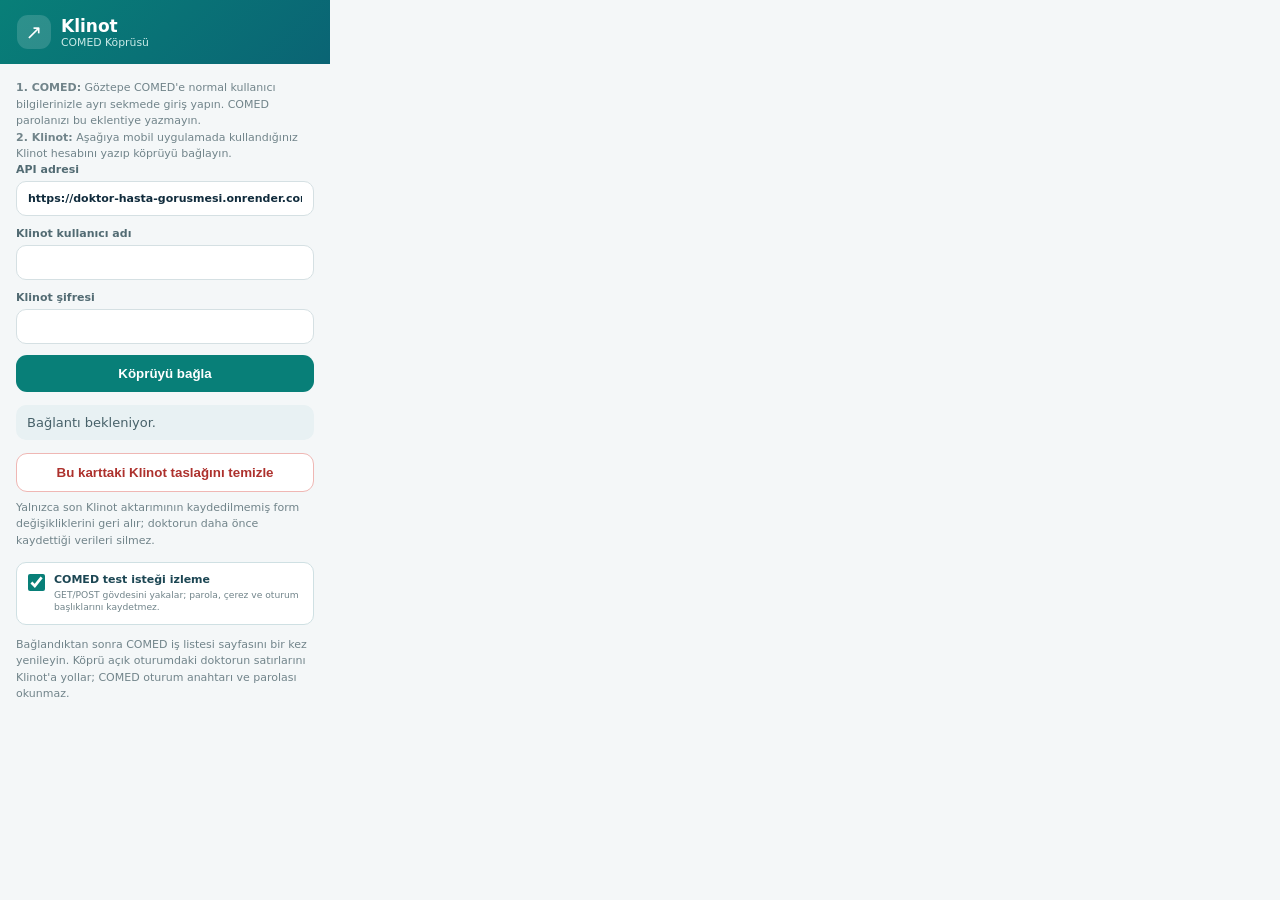
==== comed_bridge_extension/popup.html @ 1e5a06a6 "fix: resume COMED transfers in active session" ====
<!doctype html>
<html lang="tr">
<head>
  <meta charset="utf-8">
  <meta name="viewport" content="width=device-width,initial-scale=1">
  <link rel="stylesheet" href="popup.css">
  <title>Klinot COMED Köprüsü</title>
</head>
<body>
  <header><span>↗</span><div><b>Klinot</b><small>COMED Köprüsü</small></div></header>
  <main>
    <div class="note"><b>1. COMED:</b> Göztepe COMED'e normal kullanıcı bilgilerinizle ayrı sekmede giriş yapın. COMED parolanızı bu eklentiye yazmayın.</div>
    <div class="note"><b>2. Klinot:</b> Aşağıya mobil uygulamada kullandığınız Klinot hesabını yazıp köprüyü bağlayın.</div>
    <label>API adresi<input id="api" value="https://doktor-hasta-gorusmesi.onrender.com"></label>
    <label>Klinot kullanıcı adı<input id="user" autocomplete="username"></label>
    <label>Klinot şifresi<input id="password" type="password" autocomplete="current-password"></label>
    <button id="connect">Köprüyü bağla</button>
    <p id="status">Bağlantı bekleniyor.</p>
    <button id="clear-draft" class="danger" type="button">Bu karttaki Klinot taslağını temizle</button>
    <div class="note clear-note">Yalnızca son Klinot aktarımının kaydedilmemiş form değişikliklerini geri alır; doktorun daha önce kaydettiği verileri silmez.</div>
    <label class="trace-toggle">
      <input id="trace-enabled" type="checkbox" checked>
      <span><b>COMED test isteği izleme</b><small>GET/POST gövdesini yakalar; parola, çerez ve oturum başlıklarını kaydetmez.</small></span>
    </label>
    <div class="note">Bağlandıktan sonra COMED iş listesi sayfasını bir kez yenileyin. Köprü açık oturumdaki doktorun satırlarını Klinot'a yollar; COMED oturum anahtarı ve parolası okunmaz.</div>
  </main>
  <script src="popup.js"></script>
</body>
</html>
---- comed_bridge_extension/popup.css ----
*{box-sizing:border-box}body{margin:0;width:330px;background:#f4f7f8;color:#102b3c;font:13px system-ui,-apple-system,sans-serif}header{display:flex;gap:10px;align-items:center;padding:15px 17px;background:linear-gradient(135deg,#087f78,#0a6474);color:#fff}header>span{width:34px;height:34px;border-radius:11px;background:#ffffff26;display:grid;place-items:center;font-size:20px}header div{display:flex;flex-direction:column}header b{font-size:17px}header small{color:#ccebe8}main{padding:16px}label{display:block;margin-bottom:11px;color:#526b73;font-size:11px;font-weight:700}input{display:block;width:100%;margin-top:5px;border:1px solid #d5e0e3;border-radius:10px;padding:10px 11px;font:inherit;color:#102b3c}input:focus{outline:2px solid #b9e0dd;border-color:#087f78}button{width:100%;border:0;border-radius:11px;padding:11px;background:#087f78;color:#fff;font-weight:750;cursor:pointer}button:disabled{opacity:.6}button.danger{margin:0 0 8px;background:#fff;color:#ad312d;border:1px solid #efb7b4}#status{padding:10px 11px;border-radius:10px;background:#e8f1f3;color:#476169}.ok{background:#e4f7ef!important;color:#087454!important}.bad{background:#ffeaea!important;color:#a72f2f!important}.note{font-size:11px;line-height:1.5;color:#71848a}.clear-note{margin:0 0 13px}.trace-toggle{display:flex;gap:9px;align-items:flex-start;padding:10px 11px;margin:0 0 12px;border:1px solid #cfe0e3;border-radius:10px;background:#fff}.trace-toggle input{width:17px;height:17px;flex:0 0 auto;margin:1px 0 0;padding:0;accent-color:#087f78}.trace-toggle span{display:flex;flex-direction:column;gap:3px}.trace-toggle b{color:#1c4653}.trace-toggle small{font-weight:500;line-height:1.35;color:#71848a}
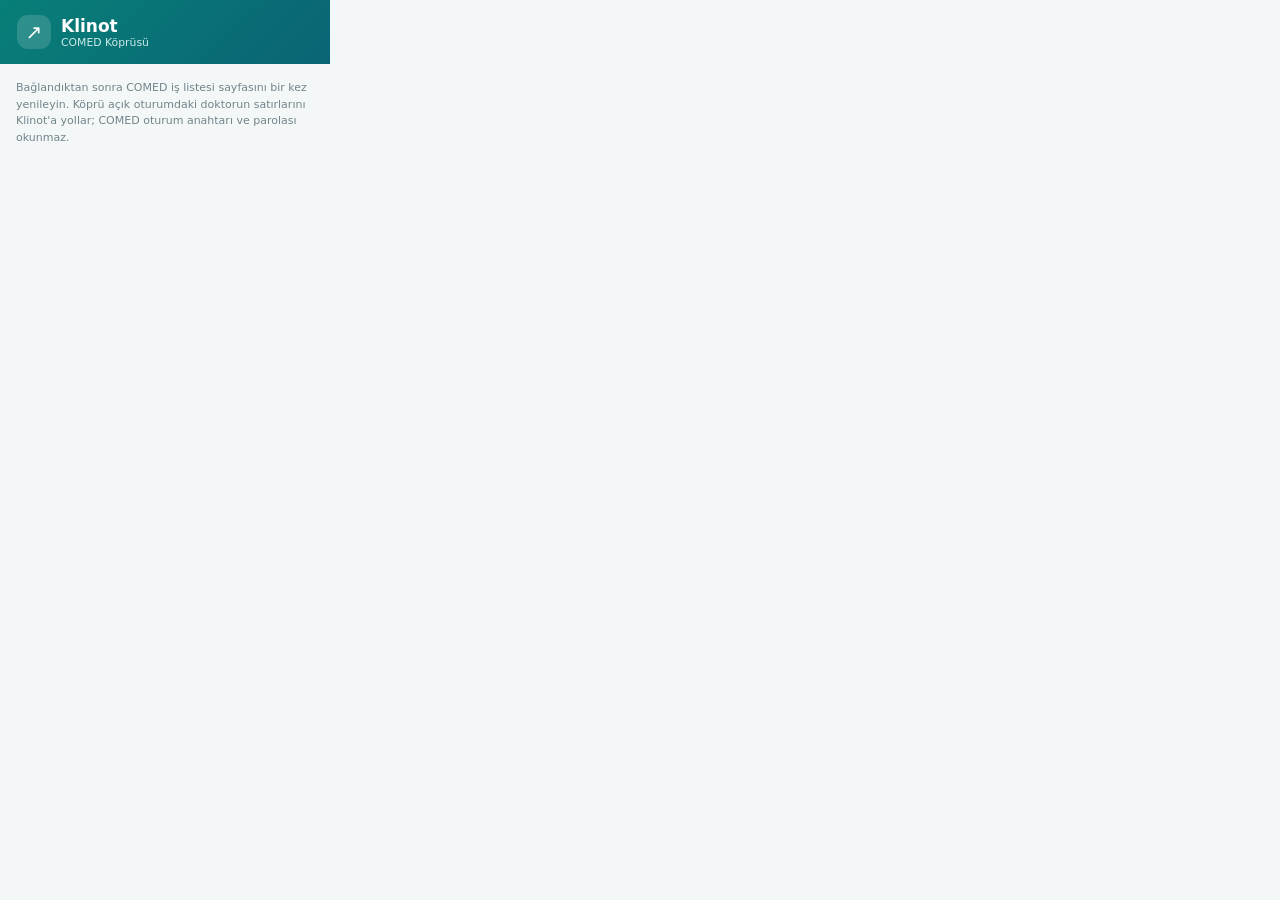
==== commit 09285d65: "feat: auto 1-month worklist range, sticky bridge login, mandatory fields, admin-style doctor panel v" ====
--- a/comed_bridge_extension/popup.html
+++ b/comed_bridge_extension/popup.html
@@ -9,19 +9,37 @@
 <body>
   <header><span>↗</span><div><b>Klinot</b><small>COMED Köprüsü</small></div></header>
   <main>
-    <div class="note"><b>1. COMED:</b> Göztepe COMED'e normal kullanıcı bilgilerinizle ayrı sekmede giriş yapın. COMED parolanızı bu eklentiye yazmayın.</div>
-    <div class="note"><b>2. Klinot:</b> Aşağıya mobil uygulamada kullandığınız Klinot hesabını yazıp köprüyü bağlayın.</div>
-    <label>API adresi<input id="api" value="https://doktor-hasta-gorusmesi.onrender.com"></label>
-    <label>Klinot kullanıcı adı<input id="user" autocomplete="username"></label>
-    <label>Klinot şifresi<input id="password" type="password" autocomplete="current-password"></label>
-    <button id="connect">Köprüyü bağla</button>
-    <p id="status">Bağlantı bekleniyor.</p>
-    <button id="clear-draft" class="danger" type="button">Bu karttaki Klinot taslağını temizle</button>
-    <div class="note clear-note">Yalnızca son Klinot aktarımının kaydedilmemiş form değişikliklerini geri alır; doktorun daha önce kaydettiği verileri silmez.</div>
-    <label class="trace-toggle">
-      <input id="trace-enabled" type="checkbox" checked>
-      <span><b>COMED test isteği izleme</b><small>GET/POST gövdesini yakalar; parola, çerez ve oturum başlıklarını kaydetmez.</small></span>
-    </label>
+    <!-- Bagli durum: hesap bir kez baglandiktan sonra giris alanlari gizlenir. -->
+    <section id="connected-view" class="hidden">
+      <div class="connected-card">
+        <span class="connected-dot"></span>
+        <div>
+          <b id="connected-name">Doktor</b>
+          <small id="connected-user"></small>
+        </div>
+      </div>
+      <p id="status" class="ok">Köprü bağlı. COMED iş listesi eşitleniyor.</p>
+      <button id="clear-draft" class="danger" type="button">Bu karttaki Klinot taslağını temizle</button>
+      <div class="note clear-note">Yalnızca son Klinot aktarımının kaydedilmemiş form değişikliklerini geri alır; doktorun daha önce kaydettiği verileri silmez.</div>
+      <label class="trace-toggle">
+        <input id="trace-enabled" type="checkbox" checked>
+        <span><b>COMED test isteği izleme</b><small>GET/POST gövdesini yakalar; parola, çerez ve oturum başlıklarını kaydetmez.</small></span>
+      </label>
+      <button id="switch-account" class="link-button" type="button">Başka hesapla bağlan</button>
+    </section>
+
+    <!-- Giris durumu: yalnizca hic baglanilmamissa ya da oturum dustuyse gorunur. -->
+    <section id="login-view" class="hidden">
+      <div class="note"><b>1. COMED:</b> Göztepe COMED'e normal kullanıcı bilgilerinizle ayrı sekmede giriş yapın. COMED parolanızı bu eklentiye yazmayın.</div>
+      <div class="note"><b>2. Klinot:</b> Aşağıya mobil uygulamada kullandığınız Klinot hesabını yazıp köprüyü bağlayın.</div>
+      <label>API adresi<input id="api" value="https://doktor-hasta-gorusmesi.onrender.com"></label>
+      <label>Klinot kullanıcı adı<input id="user" autocomplete="username"></label>
+      <label>Klinot şifresi<input id="password" type="password" autocomplete="current-password"></label>
+      <button id="connect">Köprüyü bağla</button>
+      <p id="login-status">Bağlantı bekleniyor.</p>
+      <button id="cancel-switch" class="link-button hidden" type="button">Vazgeç</button>
+    </section>
+
     <div class="note">Bağlandıktan sonra COMED iş listesi sayfasını bir kez yenileyin. Köprü açık oturumdaki doktorun satırlarını Klinot'a yollar; COMED oturum anahtarı ve parolası okunmaz.</div>
   </main>
   <script src="popup.js"></script>
--- a/comed_bridge_extension/popup.css
+++ b/comed_bridge_extension/popup.css
@@ -1 +1,11 @@
 *{box-sizing:border-box}body{margin:0;width:330px;background:#f4f7f8;color:#102b3c;font:13px system-ui,-apple-system,sans-serif}header{display:flex;gap:10px;align-items:center;padding:15px 17px;background:linear-gradient(135deg,#087f78,#0a6474);color:#fff}header>span{width:34px;height:34px;border-radius:11px;background:#ffffff26;display:grid;place-items:center;font-size:20px}header div{display:flex;flex-direction:column}header b{font-size:17px}header small{color:#ccebe8}main{padding:16px}label{display:block;margin-bottom:11px;color:#526b73;font-size:11px;font-weight:700}input{display:block;width:100%;margin-top:5px;border:1px solid #d5e0e3;border-radius:10px;padding:10px 11px;font:inherit;color:#102b3c}input:focus{outline:2px solid #b9e0dd;border-color:#087f78}button{width:100%;border:0;border-radius:11px;padding:11px;background:#087f78;color:#fff;font-weight:750;cursor:pointer}button:disabled{opacity:.6}button.danger{margin:0 0 8px;background:#fff;color:#ad312d;border:1px solid #efb7b4}#status{padding:10px 11px;border-radius:10px;background:#e8f1f3;color:#476169}.ok{background:#e4f7ef!important;color:#087454!important}.bad{background:#ffeaea!important;color:#a72f2f!important}.note{font-size:11px;line-height:1.5;color:#71848a}.clear-note{margin:0 0 13px}.trace-toggle{display:flex;gap:9px;align-items:flex-start;padding:10px 11px;margin:0 0 12px;border:1px solid #cfe0e3;border-radius:10px;background:#fff}.trace-toggle input{width:17px;height:17px;flex:0 0 auto;margin:1px 0 0;padding:0;accent-color:#087f78}.trace-toggle span{display:flex;flex-direction:column;gap:3px}.trace-toggle b{color:#1c4653}.trace-toggle small{font-weight:500;line-height:1.35;color:#71848a}
+
+
+/* ---- Bagli durum gorunumu ---- */
+.hidden{display:none !important}
+.connected-card{display:flex;align-items:center;gap:10px;padding:11px 12px;margin-bottom:10px;border:1px solid #cfe7e3;border-radius:12px;background:#f2faf8}
+.connected-card b{display:block;font-size:13px;color:#13433d}
+.connected-card small{display:block;font-size:11px;color:#5d7b78;word-break:break-all}
+.connected-dot{flex:0 0 auto;width:10px;height:10px;border-radius:50%;background:#15a08f;box-shadow:0 0 0 3px #15a08f22}
+.link-button{width:100%;margin-top:10px;padding:7px;border:0;border-radius:9px;background:transparent;color:#2b6f8a;font:600 12px system-ui;cursor:pointer;text-decoration:underline}
+.link-button:hover{background:#eef5f8}
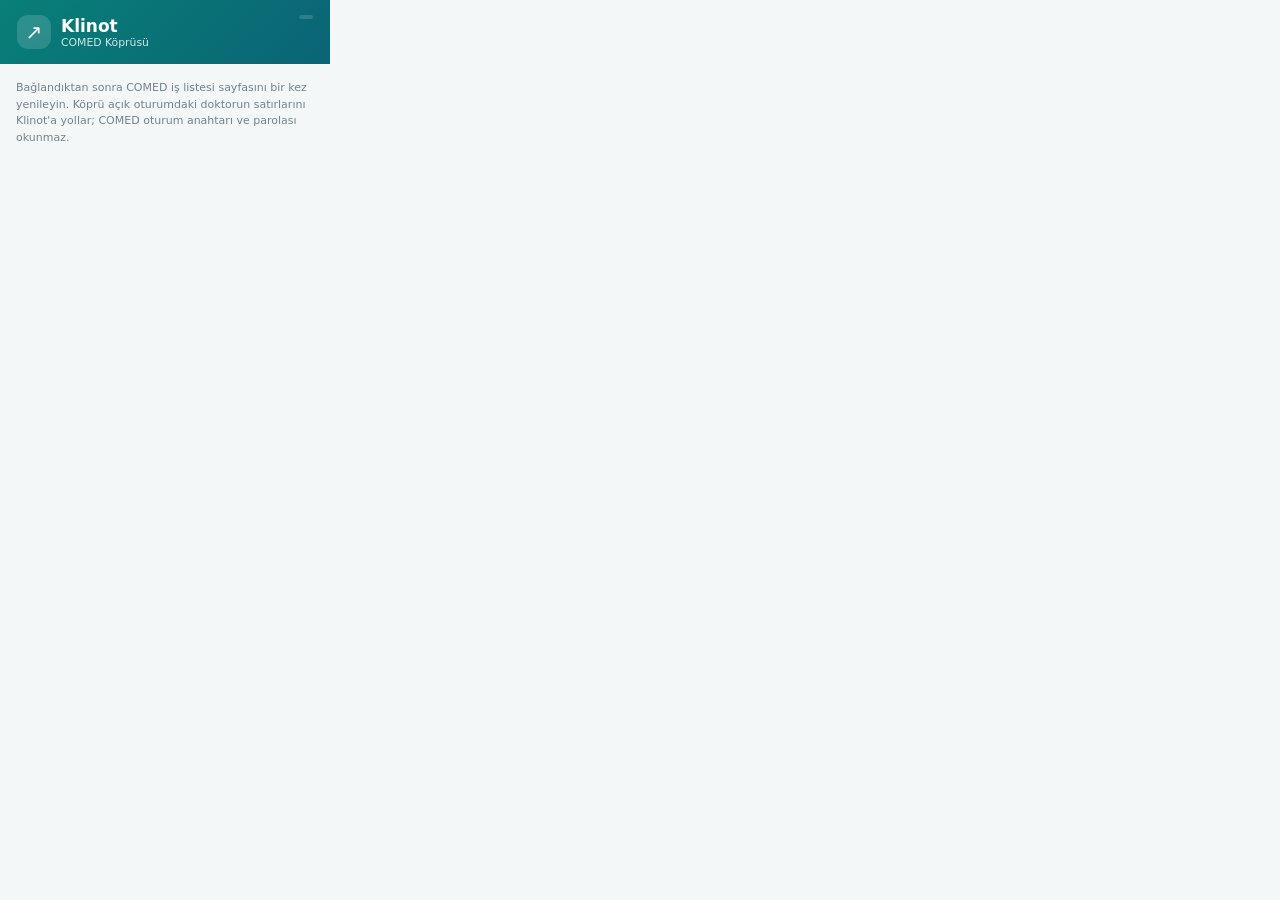
==== commit e3c18358: "v2.38.2: eklenti popup'inda surum rozeti Co-Authored-By: Claude Opus 5.5 <noreply@anthropic.com>" ====
--- a/comed_bridge_extension/popup.html
+++ b/comed_bridge_extension/popup.html
@@ -7,7 +7,7 @@
   <title>Klinot COMED Köprüsü</title>
 </head>
 <body>
-  <header><span>↗</span><div><b>Klinot</b><small>COMED Köprüsü</small></div></header>
+  <header><span>↗</span><div><b>Klinot</b><small>COMED Köprüsü</small></div><em id="ext-version" class="version"></em></header>
   <main>
     <!-- Bagli durum: hesap bir kez baglandiktan sonra giris alanlari gizlenir. -->
     <section id="connected-view" class="hidden">
@@ -21,6 +21,22 @@
       <p id="status" class="ok">Köprü bağlı. COMED iş listesi eşitleniyor.</p>
       <button id="clear-draft" class="danger" type="button">Bu karttaki Klinot taslağını temizle</button>
       <div class="note clear-note">Yalnızca son Klinot aktarımının kaydedilmemiş form değişikliklerini geri alır; doktorun daha önce kaydettiği verileri silmez.</div>
+      <!-- Doldurma temposu: doktor adimlari izlerken yavaslatabilir. -->
+      <div class="speed-row">
+        <div class="speed-head">
+          <b>Form doldurma hızı</b>
+          <span id="speed-value" class="speed-value">1×</span>
+        </div>
+        <input id="speed-slider" class="speed-slider" type="range"
+               min="0" max="4" step="1" value="2"
+               aria-label="Form doldurma hızı"
+               aria-valuetext="1× · Normal (varsayılan)">
+        <div class="speed-scale" aria-hidden="true">
+          <span>Yavaş</span><span>Normal</span><span>Hızlı</span>
+        </div>
+        <small id="speed-note">Normal (varsayılan)</small>
+      </div>
+      <div class="note">Değişiklik anında geçerli olur; aktarım sürerken bile kaydırabilirsiniz.</div>
       <label class="trace-toggle">
         <input id="trace-enabled" type="checkbox" checked>
         <span><b>COMED test isteği izleme</b><small>GET/POST gövdesini yakalar; parola, çerez ve oturum başlıklarını kaydetmez.</small></span>
--- a/comed_bridge_extension/popup.css
+++ b/comed_bridge_extension/popup.css
@@ -9,3 +9,23 @@
 .connected-dot{flex:0 0 auto;width:10px;height:10px;border-radius:50%;background:#15a08f;box-shadow:0 0 0 3px #15a08f22}
 .link-button{width:100%;margin-top:10px;padding:7px;border:0;border-radius:9px;background:transparent;color:#2b6f8a;font:600 12px system-ui;cursor:pointer;text-decoration:underline}
 .link-button:hover{background:#eef5f8}
+
+/* ---- Form doldurma hizi (kaydirac) ---- */
+.speed-row{display:flex;flex-direction:column;gap:7px;padding:12px 13px;margin:0 0 7px;border:1px solid #cfe0e3;border-radius:10px;background:#fff}
+.speed-head{display:flex;align-items:center;justify-content:space-between;gap:8px}
+.speed-head b{font-size:11.5px;color:#1c4653}
+.speed-value{padding:3px 9px;border-radius:999px;background:#e4f2f0;color:#087f78;font:800 12px system-ui;font-variant-numeric:tabular-nums}
+.speed-row small{font-weight:600;line-height:1.3;color:#5f767d}
+
+.speed-slider{-webkit-appearance:none;appearance:none;width:100%;height:22px;margin:0;background:transparent;cursor:pointer}
+.speed-slider:focus{outline:none}
+.speed-slider:focus-visible::-webkit-slider-thumb{box-shadow:0 0 0 4px #087f7840}
+/* WebKit: once yol, sonra tutamak */
+.speed-slider::-webkit-slider-runnable-track{height:6px;border-radius:999px;background:linear-gradient(90deg,#b7d9d5,#087f78)}
+.speed-slider::-webkit-slider-thumb{-webkit-appearance:none;appearance:none;width:20px;height:20px;margin-top:-7px;border:3px solid #fff;border-radius:50%;background:#087f78;box-shadow:0 2px 6px #0b3f3a55;transition:transform .12s ease}
+.speed-slider:active::-webkit-slider-thumb{transform:scale(1.12)}
+.speed-slider::-moz-range-track{height:6px;border-radius:999px;background:linear-gradient(90deg,#b7d9d5,#087f78)}
+.speed-slider::-moz-range-thumb{width:16px;height:16px;border:3px solid #fff;border-radius:50%;background:#087f78;box-shadow:0 2px 6px #0b3f3a55}
+
+.speed-scale{display:flex;justify-content:space-between;margin-top:-4px;color:#8aa0a6;font:700 10px system-ui}
+header .version{margin-left:auto;align-self:flex-start;padding:2px 7px;border-radius:999px;background:#ffffff26;color:#e6f5f3;font-size:10px;font-style:normal;font-weight:700;letter-spacing:.2px}
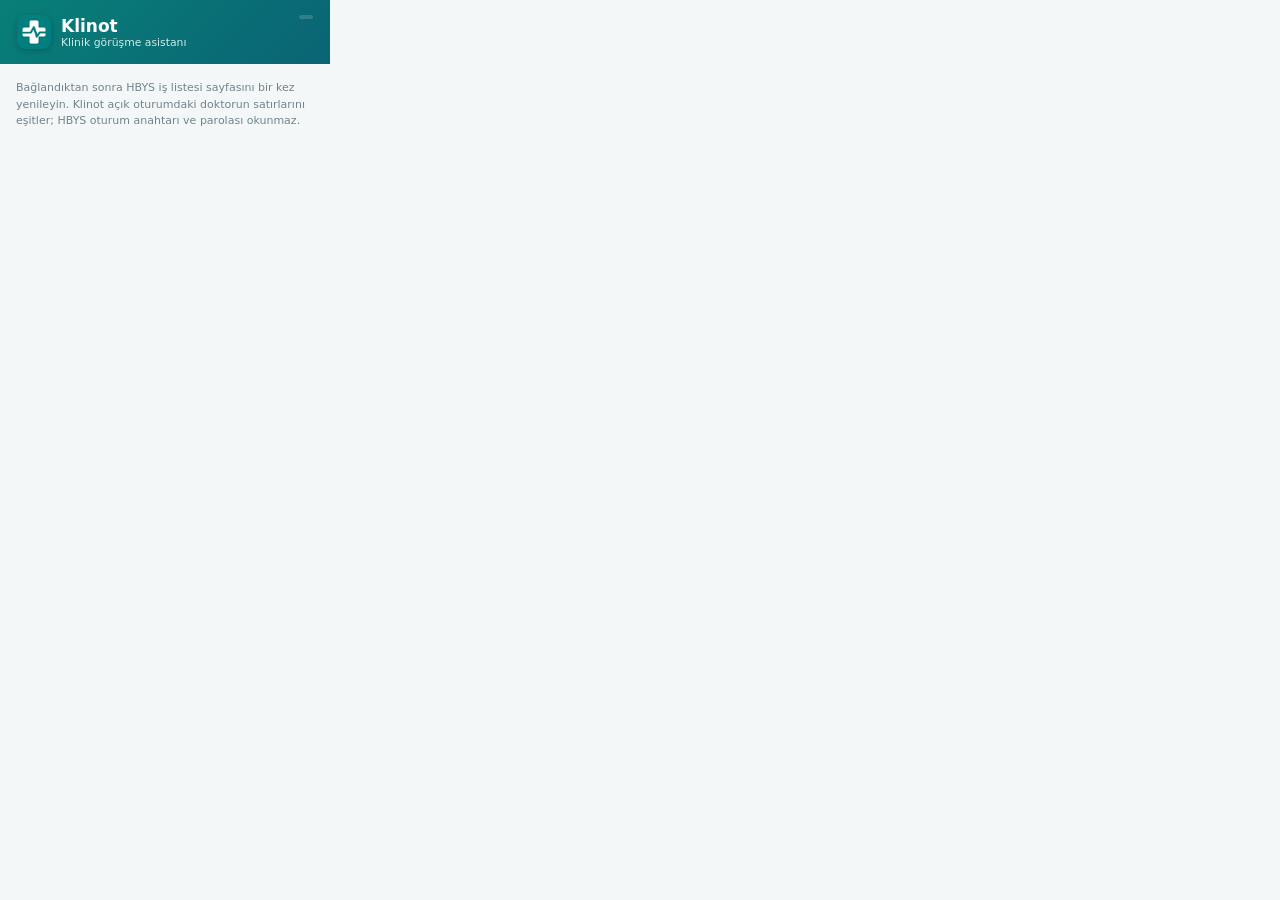
==== commit 92794cf9: "v2.39.0: Chrome Web Store hazirligi (Klinot adi, simgeler, /gizlilik, magaza gorselleri) Co-Authored" ====
--- a/comed_bridge_extension/popup.html
+++ b/comed_bridge_extension/popup.html
@@ -4,10 +4,10 @@
   <meta charset="utf-8">
   <meta name="viewport" content="width=device-width,initial-scale=1">
   <link rel="stylesheet" href="popup.css">
-  <title>Klinot COMED Köprüsü</title>
+  <title>Klinot</title>
 </head>
 <body>
-  <header><span>↗</span><div><b>Klinot</b><small>COMED Köprüsü</small></div><em id="ext-version" class="version"></em></header>
+  <header><img class="logo" src="icons/icon48.png" alt=""><div><b>Klinot</b><small>Klinik görüşme asistanı</small></div><em id="ext-version" class="version"></em></header>
   <main>
     <!-- Bagli durum: hesap bir kez baglandiktan sonra giris alanlari gizlenir. -->
     <section id="connected-view" class="hidden">
@@ -18,7 +18,7 @@
           <small id="connected-user"></small>
         </div>
       </div>
-      <p id="status" class="ok">Köprü bağlı. COMED iş listesi eşitleniyor.</p>
+      <p id="status" class="ok">Bağlı. HBYS iş listesi eşitleniyor.</p>
       <button id="clear-draft" class="danger" type="button">Bu karttaki Klinot taslağını temizle</button>
       <div class="note clear-note">Yalnızca son Klinot aktarımının kaydedilmemiş form değişikliklerini geri alır; doktorun daha önce kaydettiği verileri silmez.</div>
       <!-- Doldurma temposu: doktor adimlari izlerken yavaslatabilir. -->
@@ -39,14 +39,14 @@
       <div class="note">Değişiklik anında geçerli olur; aktarım sürerken bile kaydırabilirsiniz.</div>
       <label class="trace-toggle">
         <input id="trace-enabled" type="checkbox" checked>
-        <span><b>COMED test isteği izleme</b><small>GET/POST gövdesini yakalar; parola, çerez ve oturum başlıklarını kaydetmez.</small></span>
+        <span><b>Test isteği izleme</b><small>GET/POST gövdesini yakalar; parola, çerez ve oturum başlıklarını kaydetmez.</small></span>
       </label>
       <button id="switch-account" class="link-button" type="button">Başka hesapla bağlan</button>
     </section>
 
     <!-- Giris durumu: yalnizca hic baglanilmamissa ya da oturum dustuyse gorunur. -->
     <section id="login-view" class="hidden">
-      <div class="note"><b>1. COMED:</b> Göztepe COMED'e normal kullanıcı bilgilerinizle ayrı sekmede giriş yapın. COMED parolanızı bu eklentiye yazmayın.</div>
+      <div class="note"><b>1. HBYS:</b> Hastane bilgi sistemine normal kullanıcı bilgilerinizle ayrı sekmede giriş yapın. HBYS parolanızı bu eklentiye yazmayın.</div>
       <div class="note"><b>2. Klinot:</b> Aşağıya mobil uygulamada kullandığınız Klinot hesabını yazıp köprüyü bağlayın.</div>
       <label>API adresi<input id="api" value="https://doktor-hasta-gorusmesi.onrender.com"></label>
       <label>Klinot kullanıcı adı<input id="user" autocomplete="username"></label>
@@ -56,7 +56,7 @@
       <button id="cancel-switch" class="link-button hidden" type="button">Vazgeç</button>
     </section>
 
-    <div class="note">Bağlandıktan sonra COMED iş listesi sayfasını bir kez yenileyin. Köprü açık oturumdaki doktorun satırlarını Klinot'a yollar; COMED oturum anahtarı ve parolası okunmaz.</div>
+    <div class="note">Bağlandıktan sonra HBYS iş listesi sayfasını bir kez yenileyin. Klinot açık oturumdaki doktorun satırlarını eşitler; HBYS oturum anahtarı ve parolası okunmaz.</div>
   </main>
   <script src="popup.js"></script>
 </body>
--- a/comed_bridge_extension/popup.css
+++ b/comed_bridge_extension/popup.css
@@ -29,3 +29,4 @@
 
 .speed-scale{display:flex;justify-content:space-between;margin-top:-4px;color:#8aa0a6;font:700 10px system-ui}
 header .version{margin-left:auto;align-self:flex-start;padding:2px 7px;border-radius:999px;background:#ffffff26;color:#e6f5f3;font-size:10px;font-style:normal;font-weight:700;letter-spacing:.2px}
+header .logo{width:34px;height:34px;border-radius:9px;box-shadow:0 2px 6px #0003}
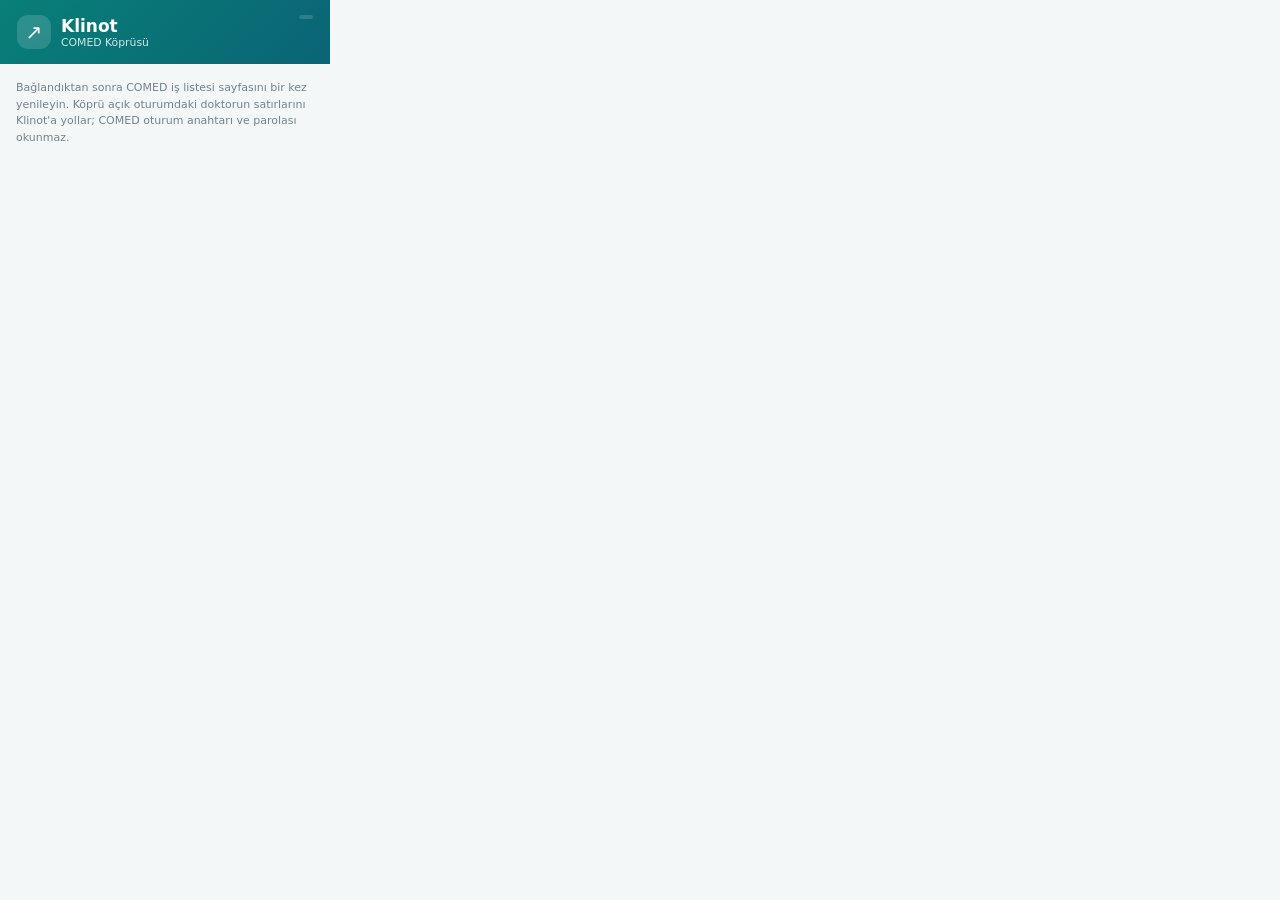
==== commit 3c6979e2: "Magaza paketi store_assets/chrome_magaza_paketi'ye ayrildi; gunluk eklenti onaya kadar eski haline (" ====
--- a/comed_bridge_extension/popup.html
+++ b/comed_bridge_extension/popup.html
@@ -4,10 +4,10 @@
   <meta charset="utf-8">
   <meta name="viewport" content="width=device-width,initial-scale=1">
   <link rel="stylesheet" href="popup.css">
-  <title>Klinot</title>
+  <title>Klinot COMED Köprüsü</title>
 </head>
 <body>
-  <header><img class="logo" src="icons/icon48.png" alt=""><div><b>Klinot</b><small>Klinik görüşme asistanı</small></div><em id="ext-version" class="version"></em></header>
+  <header><span>↗</span><div><b>Klinot</b><small>COMED Köprüsü</small></div><em id="ext-version" class="version"></em></header>
   <main>
     <!-- Bagli durum: hesap bir kez baglandiktan sonra giris alanlari gizlenir. -->
     <section id="connected-view" class="hidden">
@@ -18,7 +18,7 @@
           <small id="connected-user"></small>
         </div>
       </div>
-      <p id="status" class="ok">Bağlı. HBYS iş listesi eşitleniyor.</p>
+      <p id="status" class="ok">Köprü bağlı. COMED iş listesi eşitleniyor.</p>
       <button id="clear-draft" class="danger" type="button">Bu karttaki Klinot taslağını temizle</button>
       <div class="note clear-note">Yalnızca son Klinot aktarımının kaydedilmemiş form değişikliklerini geri alır; doktorun daha önce kaydettiği verileri silmez.</div>
       <!-- Doldurma temposu: doktor adimlari izlerken yavaslatabilir. -->
@@ -39,14 +39,14 @@
       <div class="note">Değişiklik anında geçerli olur; aktarım sürerken bile kaydırabilirsiniz.</div>
       <label class="trace-toggle">
         <input id="trace-enabled" type="checkbox" checked>
-        <span><b>Test isteği izleme</b><small>GET/POST gövdesini yakalar; parola, çerez ve oturum başlıklarını kaydetmez.</small></span>
+        <span><b>COMED test isteği izleme</b><small>GET/POST gövdesini yakalar; parola, çerez ve oturum başlıklarını kaydetmez.</small></span>
       </label>
       <button id="switch-account" class="link-button" type="button">Başka hesapla bağlan</button>
     </section>
 
     <!-- Giris durumu: yalnizca hic baglanilmamissa ya da oturum dustuyse gorunur. -->
     <section id="login-view" class="hidden">
-      <div class="note"><b>1. HBYS:</b> Hastane bilgi sistemine normal kullanıcı bilgilerinizle ayrı sekmede giriş yapın. HBYS parolanızı bu eklentiye yazmayın.</div>
+      <div class="note"><b>1. COMED:</b> Göztepe COMED'e normal kullanıcı bilgilerinizle ayrı sekmede giriş yapın. COMED parolanızı bu eklentiye yazmayın.</div>
       <div class="note"><b>2. Klinot:</b> Aşağıya mobil uygulamada kullandığınız Klinot hesabını yazıp köprüyü bağlayın.</div>
       <label>API adresi<input id="api" value="https://doktor-hasta-gorusmesi.onrender.com"></label>
       <label>Klinot kullanıcı adı<input id="user" autocomplete="username"></label>
@@ -56,7 +56,7 @@
       <button id="cancel-switch" class="link-button hidden" type="button">Vazgeç</button>
     </section>
 
-    <div class="note">Bağlandıktan sonra HBYS iş listesi sayfasını bir kez yenileyin. Klinot açık oturumdaki doktorun satırlarını eşitler; HBYS oturum anahtarı ve parolası okunmaz.</div>
+    <div class="note">Bağlandıktan sonra COMED iş listesi sayfasını bir kez yenileyin. Köprü açık oturumdaki doktorun satırlarını Klinot'a yollar; COMED oturum anahtarı ve parolası okunmaz.</div>
   </main>
   <script src="popup.js"></script>
 </body>
--- a/comed_bridge_extension/popup.css
+++ b/comed_bridge_extension/popup.css
@@ -29,4 +29,3 @@
 
 .speed-scale{display:flex;justify-content:space-between;margin-top:-4px;color:#8aa0a6;font:700 10px system-ui}
 header .version{margin-left:auto;align-self:flex-start;padding:2px 7px;border-radius:999px;background:#ffffff26;color:#e6f5f3;font-size:10px;font-style:normal;font-weight:700;letter-spacing:.2px}
-header .logo{width:34px;height:34px;border-radius:9px;box-shadow:0 2px 6px #0003}
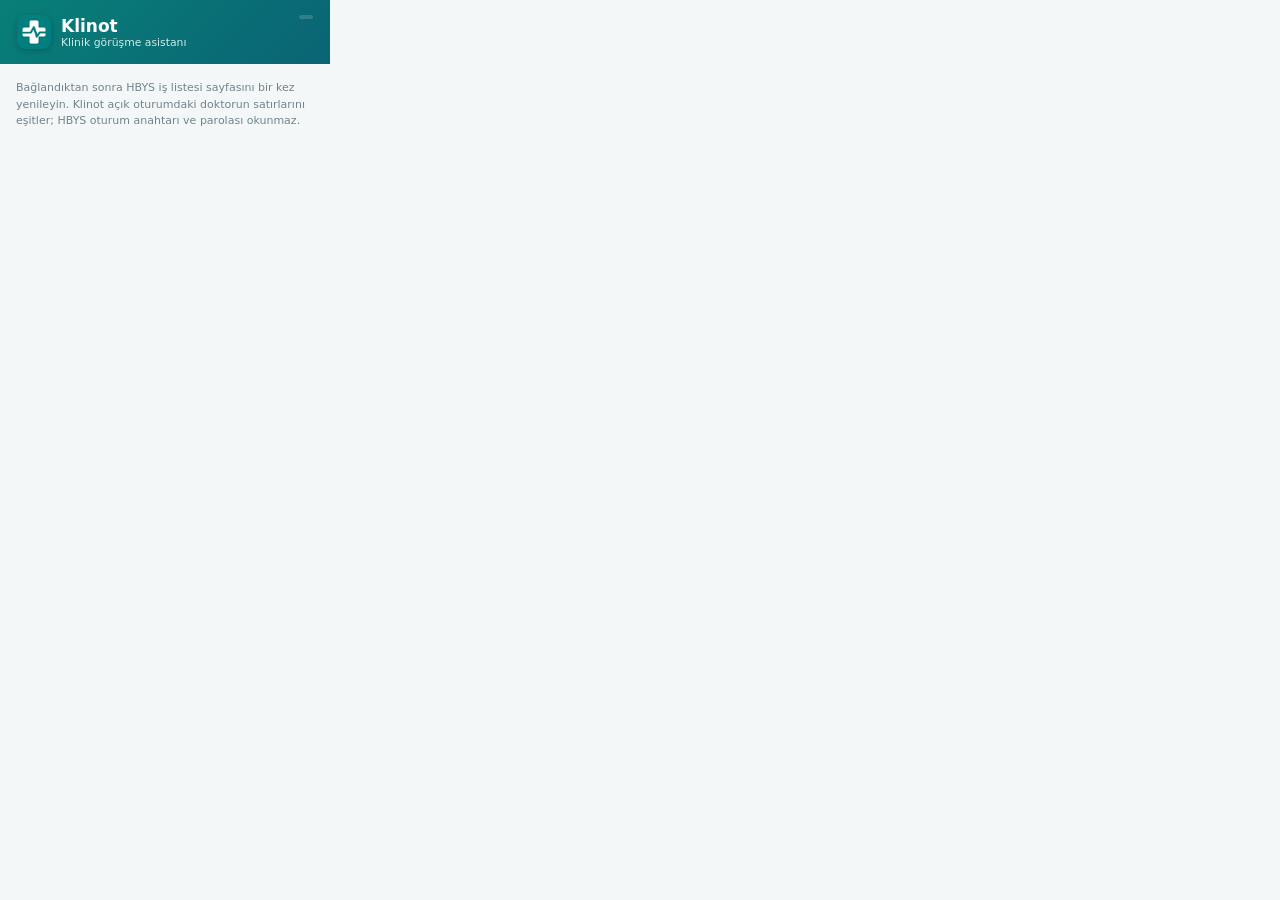
==== commit 2ce0e1ff: "release: v3.0.0 — store package rebuilt from current code; daily extension = store package Co-Author" ====
--- a/comed_bridge_extension/popup.html
+++ b/comed_bridge_extension/popup.html
@@ -4,10 +4,10 @@
   <meta charset="utf-8">
   <meta name="viewport" content="width=device-width,initial-scale=1">
   <link rel="stylesheet" href="popup.css">
-  <title>Klinot COMED Köprüsü</title>
+  <title>Klinot</title>
 </head>
 <body>
-  <header><span>↗</span><div><b>Klinot</b><small>COMED Köprüsü</small></div><em id="ext-version" class="version"></em></header>
+  <header><img class="logo" src="icons/icon48.png" alt=""><div><b>Klinot</b><small>Klinik görüşme asistanı</small></div><em id="ext-version" class="version"></em></header>
   <main>
     <!-- Bagli durum: hesap bir kez baglandiktan sonra giris alanlari gizlenir. -->
     <section id="connected-view" class="hidden">
@@ -18,7 +18,7 @@
           <small id="connected-user"></small>
         </div>
       </div>
-      <p id="status" class="ok">Köprü bağlı. COMED iş listesi eşitleniyor.</p>
+      <p id="status" class="ok">Bağlı. HBYS iş listesi eşitleniyor.</p>
       <button id="clear-draft" class="danger" type="button">Bu karttaki Klinot taslağını temizle</button>
       <div class="note clear-note">Yalnızca son Klinot aktarımının kaydedilmemiş form değişikliklerini geri alır; doktorun daha önce kaydettiği verileri silmez.</div>
       <!-- Doldurma temposu: doktor adimlari izlerken yavaslatabilir. -->
@@ -39,14 +39,14 @@
       <div class="note">Değişiklik anında geçerli olur; aktarım sürerken bile kaydırabilirsiniz.</div>
       <label class="trace-toggle">
         <input id="trace-enabled" type="checkbox" checked>
-        <span><b>COMED test isteği izleme</b><small>GET/POST gövdesini yakalar; parola, çerez ve oturum başlıklarını kaydetmez.</small></span>
+        <span><b>Test isteği izleme</b><small>GET/POST gövdesini yakalar; parola, çerez ve oturum başlıklarını kaydetmez.</small></span>
       </label>
       <button id="switch-account" class="link-button" type="button">Başka hesapla bağlan</button>
     </section>
 
     <!-- Giris durumu: yalnizca hic baglanilmamissa ya da oturum dustuyse gorunur. -->
     <section id="login-view" class="hidden">
-      <div class="note"><b>1. COMED:</b> Göztepe COMED'e normal kullanıcı bilgilerinizle ayrı sekmede giriş yapın. COMED parolanızı bu eklentiye yazmayın.</div>
+      <div class="note"><b>1. HBYS:</b> Hastane bilgi sistemine normal kullanıcı bilgilerinizle ayrı sekmede giriş yapın. HBYS parolanızı bu eklentiye yazmayın.</div>
       <div class="note"><b>2. Klinot:</b> Aşağıya mobil uygulamada kullandığınız Klinot hesabını yazıp köprüyü bağlayın.</div>
       <label>API adresi<input id="api" value="https://doktor-hasta-gorusmesi.onrender.com"></label>
       <label>Klinot kullanıcı adı<input id="user" autocomplete="username"></label>
@@ -56,7 +56,7 @@
       <button id="cancel-switch" class="link-button hidden" type="button">Vazgeç</button>
     </section>
 
-    <div class="note">Bağlandıktan sonra COMED iş listesi sayfasını bir kez yenileyin. Köprü açık oturumdaki doktorun satırlarını Klinot'a yollar; COMED oturum anahtarı ve parolası okunmaz.</div>
+    <div class="note">Bağlandıktan sonra HBYS iş listesi sayfasını bir kez yenileyin. Klinot açık oturumdaki doktorun satırlarını eşitler; HBYS oturum anahtarı ve parolası okunmaz.</div>
   </main>
   <script src="popup.js"></script>
 </body>
--- a/comed_bridge_extension/popup.css
+++ b/comed_bridge_extension/popup.css
@@ -29,3 +29,4 @@
 
 .speed-scale{display:flex;justify-content:space-between;margin-top:-4px;color:#8aa0a6;font:700 10px system-ui}
 header .version{margin-left:auto;align-self:flex-start;padding:2px 7px;border-radius:999px;background:#ffffff26;color:#e6f5f3;font-size:10px;font-style:normal;font-weight:700;letter-spacing:.2px}
+header .logo{width:34px;height:34px;border-radius:9px;box-shadow:0 2px 6px #0003}
